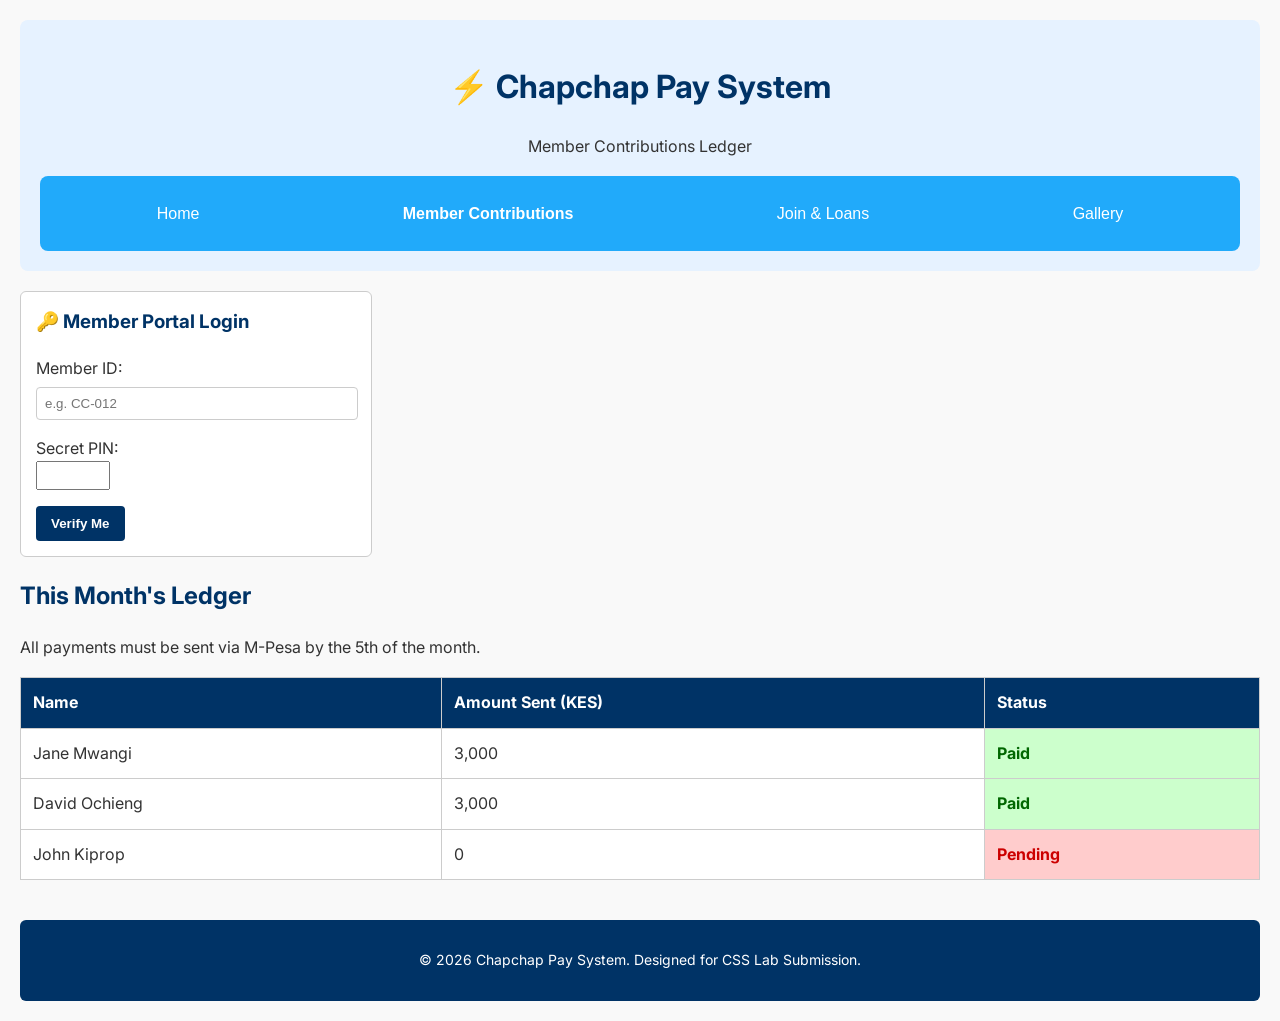
==== contributions.html @ dc8cd80d "Finalized CSS design layouts and flip gallery" ====
<!DOCTYPE html>
<html lang="en">
<head>
    <meta charset="UTF-8">
    <title>Chapchap Pay - Contributions</title>
    <link rel="stylesheet" href="style.css">
</head>
<body>

    <header>
        <h1 align="center">⚡ Chapchap Pay System</h1>
        <p align="center">Member Contributions Ledger</p>
        
        <nav>
            <ul class="navbar-container">
                <li class="navbar-item"><a href="index.html">Home</a></li>
                <li class="navbar-item"><b class="active-page">Member Contributions</b></li>
                <li class="navbar-item"><a href="register.html">Join & Loans</a></li>
                <li class="navbar-item"><a href="gallery.html">Gallery</a></li>
            </ul>
        </nav>
    </header>

    <main>
        
        <div class="login-card">
            <h3>🔑 Member Portal Login</h3>
            <form>
                <p>
                    <label for="member_id">Member ID:</label><br>
                    <input type="text" id="member_id" name="member_id" placeholder="e.g. CC-012">
                </p>
                <p>
                    <label for="pin">Secret PIN:</label><br>
                    <input type="password" id="pin" name="pin" maxlength="4" class="pin-input">
                </p>
                <input type="submit" value="Verify Me">
            </form>
        </div>

        <h2>This Month's Ledger</h2>
        <p>All payments must be sent via M-Pesa by the 5th of the month.</p>
        
        <table class="ledger-table">
            <thead>
                <tr>
                    <th>Name</th>
                    <th>Amount Sent (KES)</th>
                    <th>Status</th>
                </tr>
            </thead>
            <tbody>
                <tr>
                    <td>Jane Mwangi</td>
                    <td>3,000</td>
                    <td class="status-paid">Paid</td>
                </tr>
                <tr>
                    <td>David Ochieng</td>
                    <td>3,000</td>
                    <td class="status-paid">Paid</td>
                </tr>
                <tr>
                    <td>John Kiprop</td>
                    <td>0</td>
                    <td class="status-pending">Pending</td>
                </tr>
            </tbody>
        </table>
    </main>

    <footer>
        <p>&copy; 2026 Chapchap Pay System. Designed for CSS Lab Submission.</p>
    </footer>

</body>
</html>
---- style.css ----
@import url('https://fonts.googleapis.com/css2?family=Inter:wght@400;600;700&display=swap');

body {
    
    font-family: 'Inter', sans-serif;
    background-color: #f9f9f9;
    color: #333333;
    margin: 0;
    padding: 20px;
    line-height: 1.6;
}

h1, h2, h3 {
    color: #003366;
}

header {
    background-color: #e6f2ff;
    padding: 20px;
    border-radius: 8px;
    margin-bottom: 20px;
}

.navbar-container {
    display: flex;
    flex-flow: row wrap;
    justify-content: space-around;
    background-color: #21aafa; /* Your signature bright blue */
    padding: 15px;
    list-style-type: none; 
    margin: 0;
    border-radius: 8px;
}

.navbar-item {
    flex-grow: 1;
    flex-shrink: 1;
    text-align: center;
    padding: 10px;
}

.navbar-item a, .navbar-item b {
    color: white;
    text-decoration: none;
    font-family: sans-serif;
    font-size: 16px;
}

.navbar-item a:hover {
    text-decoration: underline;
    opacity: 0.9;
}

fieldset {
    border: 2px solid #003366;
    border-radius: 6px;
    padding: 15px;
    margin-bottom: 15px;
    background-color: #ffffff;
}

legend {
    color: #003366;
    font-weight: bold;
    padding: 0 10px;
}

input[type="text"], input[type="email"], input[type="tel"], input[type="date"], input[type="number"] {
    width: 95%;
    padding: 8px;
    margin-top: 5px;
    border: 1px solid #cccccc;
    border-radius: 4px;
}

.gallery-container {
    display: flex;
    flex-wrap: wrap;
    gap: 20px;
    justify-content: center;
    margin-top: 20px;
}

.flip-card {
    background-color: transparent;
    width: 250px;
    height: 250px;
    perspective: 1000px;
}

.flip-card-inner {
    position: relative;
    width: 100%;
    height: 100%;
    text-align: center;
    transition: transform 0.6s;
    transform-style: preserve-3d;
}

.flip-card:hover .flip-card-inner {
    transform: rotateY(180deg);
}

.flip-card-front, .flip-card-back {
    position: absolute;
    width: 100%;
    height: 100%;
    -webkit-backface-visibility: hidden;
    backface-visibility: hidden;
    border-radius: 8px;
    border: 2px solid #003366;
    overflow: hidden;
}

.flip-card-front img {
    width: 100%;
    height: 100%;
    object-fit: cover;
}

.flip-card-back {
    background-color: #e6f2ff;
    color: #003366;
    transform: rotateY(180deg);
    display: flex;
    flex-direction: column;
    justify-content: center;
    align-items: center;
    padding: 10px;
}

.cta-button {
    background-color: #003366;
    color: white;
    padding: 10px 20px;
    border: none;
    border-radius: 4px;
    cursor: pointer;
    font-weight: bold;
    transition: background-color 0.3s, transform 0.2s;
}

.cta-button:hover {
    background-color: #001f3f;
    transform: scale(1.05);
}

input[type="submit"] {
    background-color: #003366;
    color: white;
    padding: 10px 15px;
    border: none;
    border-radius: 4px;
    cursor: pointer;
    font-weight: bold;
    transition: background-color 0.3s;
}

input[type="submit"]:hover {
    background-color: #001f3f;
}

input[type="reset"] {
    background-color: #cc0000;
    color: white;
    padding: 10px 15px;
    border: none;
    border-radius: 4px;
    cursor: pointer;
    font-weight: bold;
    margin-left: 10px;
}

footer {
    text-align: center;
    margin-top: 40px;
    padding: 15px;
    background-color: #003366;
    color: white;
    border-radius: 6px;
    font-size: 14px;
}

.login-card {
    background-color: #ffffff;
    padding: 15px;
    border: 1px solid #cccccc;
    border-radius: 6px;
    width: 320px;
    margin-bottom: 20px;
}

.login-card h3 {
    margin-top: 0;
}

.pin-input {
    width: 60px !important;
    padding: 5px;
}

.ledger-table {
    width: 100%;
    border-collapse: collapse;
    margin-top: 15px;
    background-color: #ffffff;
}

.ledger-table th, .ledger-table td {
    border: 1px solid #cccccc;
    padding: 12px;
    text-align: left;
}

.ledger-table th {
    background-color: #003366;
    color: white;
}

.status-paid {
    background-color: #ccffcc;
    color: #006600;
    font-weight: bold;
}

.status-pending {
    background-color: #ffcccc;
    color: #cc0000;
    font-weight: bold;
}
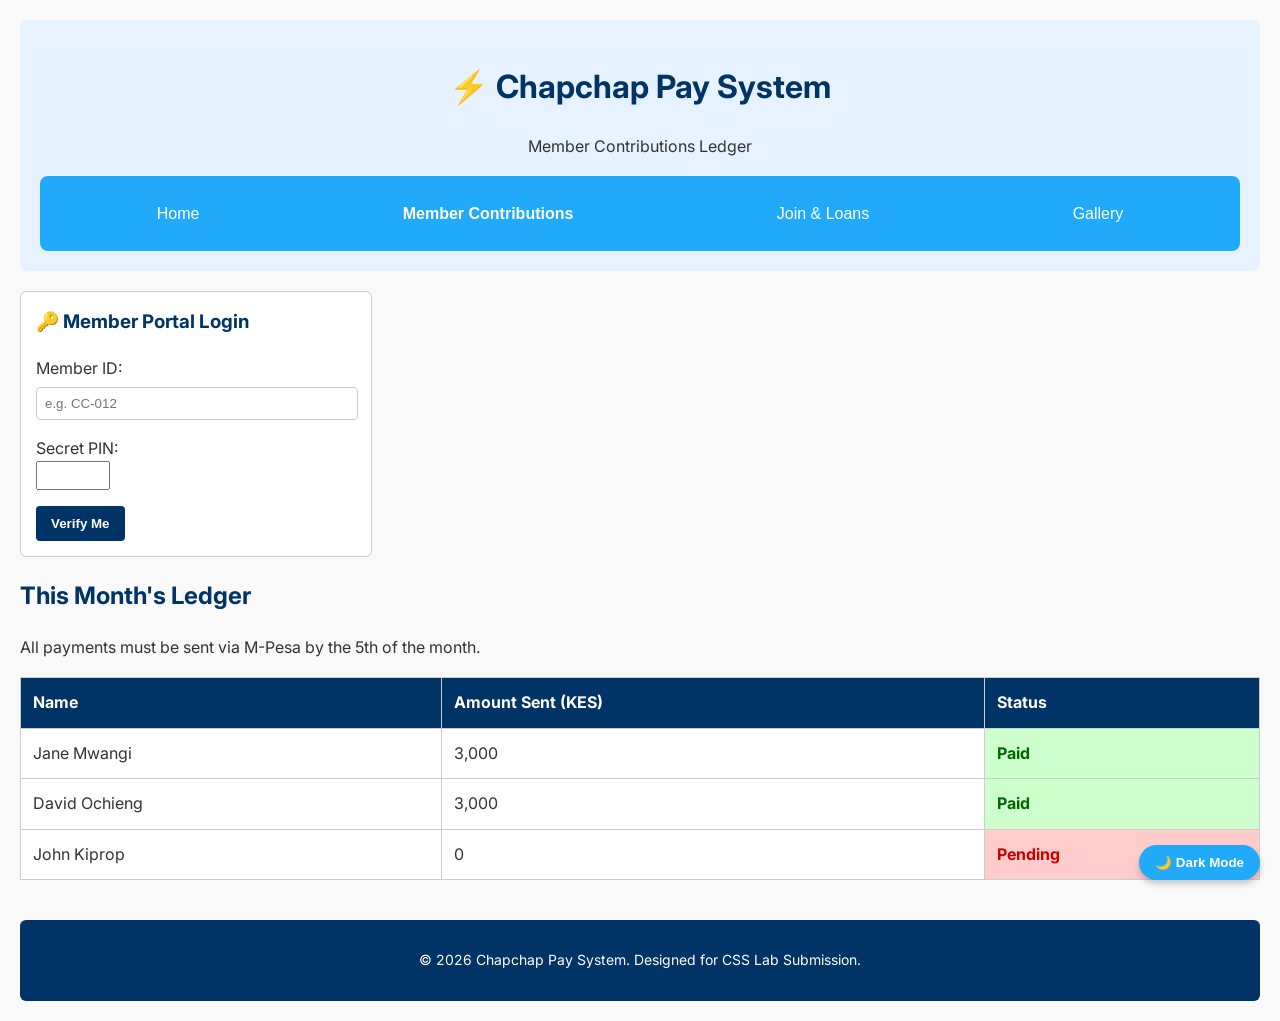
==== commit 03ea0b95: "Final JS prompt session storage and dark mode CSS" ====
--- a/contributions.html
+++ b/contributions.html
@@ -72,6 +72,7 @@
     <footer>
         <p>&copy; 2026 Chapchap Pay System. Designed for CSS Lab Submission.</p>
     </footer>
+<script src="script.js"></script>
 
 </body>
 </html>
--- a/style.css
+++ b/style.css
@@ -227,4 +227,156 @@
     background-color: #ffcccc;
     color: #cc0000;
     font-weight: bold;
+}
+/* =========================================================
+   DARK MODE OVERRIDES (Header, Nav Bar, Links & Text)
+   ========================================================= */
+
+/* Main Background */
+body.dark-theme {
+    background-color: #121212 !important;
+    color: #ffffff !important;
+}
+
+/* Header & Title Banner */
+body.dark-theme header,
+body.dark-theme .header,
+body.dark-theme .header-container {
+    background-color: #1f2937 !important;
+    color: #ffffff !important;
+    border-color: #374151 !important;
+}
+
+body.dark-theme header h1,
+body.dark-theme header h2,
+body.dark-theme header p,
+body.dark-theme header span {
+    color: #ffffff !important;
+}
+
+/* Navigation Bar & Links */
+body.dark-theme nav,
+body.dark-theme .navbar,
+body.dark-theme .nav-container {
+    background-color: #0f4c81 !important;
+}
+
+body.dark-theme nav a,
+body.dark-theme .navbar a,
+body.dark-theme nav li {
+    color: #ffffff !important;
+    text-shadow: none !important;
+}
+
+body.dark-theme nav a:hover,
+body.dark-theme .navbar a:hover {
+    color: #60a5fa !important;
+}
+
+/* Cards, Fieldsets, Forms & Inputs */
+body.dark-theme fieldset,
+body.dark-theme .card,
+body.dark-theme .flip-card-inner,
+body.dark-theme .flip-card-back,
+body.dark-theme table {
+    background-color: #1e1e1e !important;
+    color: #ffffff !important;
+    border-color: #333333 !important;
+}
+
+body.dark-theme input,
+body.dark-theme select,
+body.dark-theme textarea {
+    background-color: #2a2a2a !important;
+    color: #ffffff !important;
+    border: 1px solid #4f4f4f !important;
+}
+
+/* Base Text */
+body.dark-theme h1, 
+body.dark-theme h2, 
+body.dark-theme h3, 
+body.dark-theme h4, 
+body.dark-theme p, 
+body.dark-theme label, 
+body.dark-theme li,
+body.dark-theme legend {
+    color: #ffffff !important;
+}
+/* =========================================================
+   WELCOME BANNER STYLING
+   ========================================================= */
+#welcome-message {
+    background-color: #0f4c81;
+    color: #ffffff;
+    padding: 12px 20px;
+    margin: 15px auto;
+    border-radius: 8px;
+    text-align: center;
+    font-weight: 600;
+    max-width: 90%;
+    box-shadow: 0 2px 5px rgba(0,0,0,0.15);
+}
+
+#welcome-message span {
+    color: #60a5fa;
+    font-weight: bold;
+}
+
+/* =========================================================
+   DARK MODE OVERRIDES (Fixing White Login Box & Form Labels)
+   ========================================================= */
+
+body.dark-theme {
+    background-color: #121212 !important;
+    color: #ffffff !important;
+}
+
+/* Force Member Portal Login box, forms, fieldsets, asides, and cards to dark theme */
+body.dark-theme form,
+body.dark-theme fieldset,
+body.dark-theme section,
+body.dark-theme aside,
+body.dark-theme div:not(#theme-toggle),
+body.dark-theme .card,
+body.dark-theme .login-card,
+body.dark-theme .login-box {
+    background-color: #1e1e1e !important;
+    color: #ffffff !important;
+    border-color: #333333 !important;
+}
+
+/* Ensure all labels, headings, legends, and text inside dark boxes turn crisp white */
+body.dark-theme label,
+body.dark-theme legend,
+body.dark-theme h1,
+body.dark-theme h2,
+body.dark-theme h3,
+body.dark-theme h4,
+body.dark-theme p,
+body.dark-theme span,
+body.dark-theme li {
+    color: #ffffff !important;
+}
+
+/* Input fields inside dark mode */
+body.dark-theme input,
+body.dark-theme select,
+body.dark-theme textarea {
+    background-color: #2b2b2b !important;
+    color: #ffffff !important;
+    border: 1px solid #555555 !important;
+}
+
+body.dark-theme input::placeholder {
+    color: #aaaaaa !important;
+}
+
+/* Form Action Buttons */
+body.dark-theme button:not(#theme-toggle),
+body.dark-theme input[type="submit"],
+body.dark-theme input[type="button"] {
+    background-color: #2563eb !important;
+    color: #ffffff !important;
+    border: none !important;
 }
